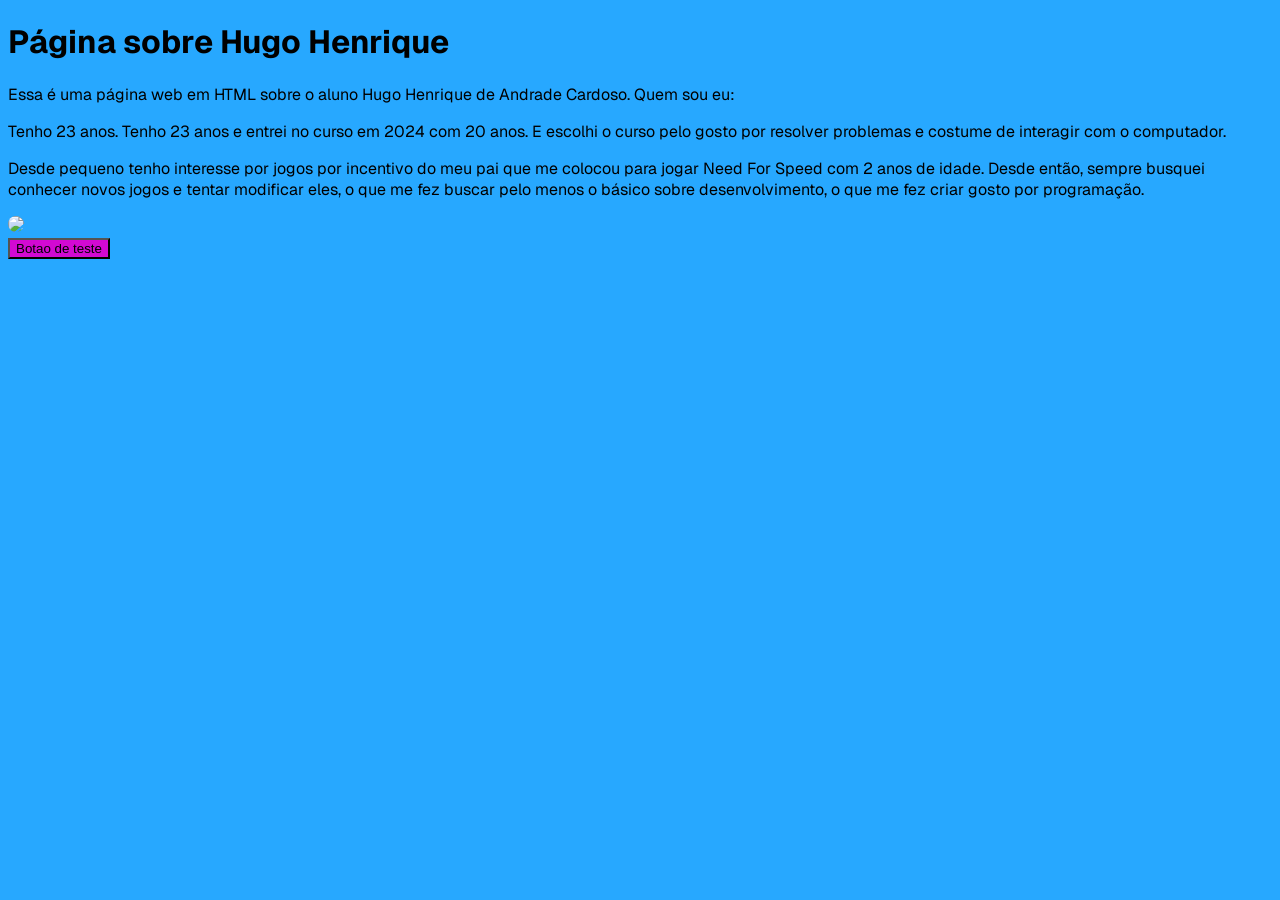
==== index.html @ ea563be0 "Renomeação do arquivo para o github pages" ====
<!DOCTYPE html>
<html lang="pt-BR">
    <head>
    <link rel="stylesheet" href="styles.css">
    <meta charset="utf-8">
    <meta name="viewport" content="width=viewdevice-width">
    <style>
        @import url('https://fonts.googleapis.com/css2?family=Geist:ital,wght@0,100..900;1,100..900&display=swap');
    </style>
  <title>Hugo Henrique de Andrade Cardoso</title>
</head>
<body>
    <h1>Página sobre Hugo Henrique</h1>
  
    <p>Essa é uma página web em HTML sobre o aluno Hugo Henrique de Andrade Cardoso. Quem sou eu:</p>
  
    <p>Tenho 23 anos. Tenho 23 anos e entrei no curso em 2024 com 20 anos. E escolhi o curso pelo gosto por resolver problemas e costume de interagir com o computador.</p>
  
    <p>Desde pequeno tenho interesse por jogos por incentivo do meu pai que me colocou para jogar Need For Speed com 2 anos de idade. Desde então, sempre busquei conhecer novos jogos e tentar modificar eles, o que me fez buscar pelo menos o básico sobre desenvolvimento, o que me fez criar gosto por programação.</p>
  
    <img src="images/image.jpg" class="circular image" id="my-img">

    <div>
        <button id="effect-button">Botao de teste</button>
    </div>

    <script src="scripts.js"></script>
</body>
</html>
---- styles.css ----
html, body {
    min-height: 100%;
}

body{
    background-color: rgba(0, 153, 255, 0.849);
    font-family: "Geist", sans-serif;
}

.circular{
    border-radius: 65%;
    shape-outside: circle(65%);
}

button{
    background-color: rgb(210, 9, 210);
    top: 50%;
    left: 50%;
}
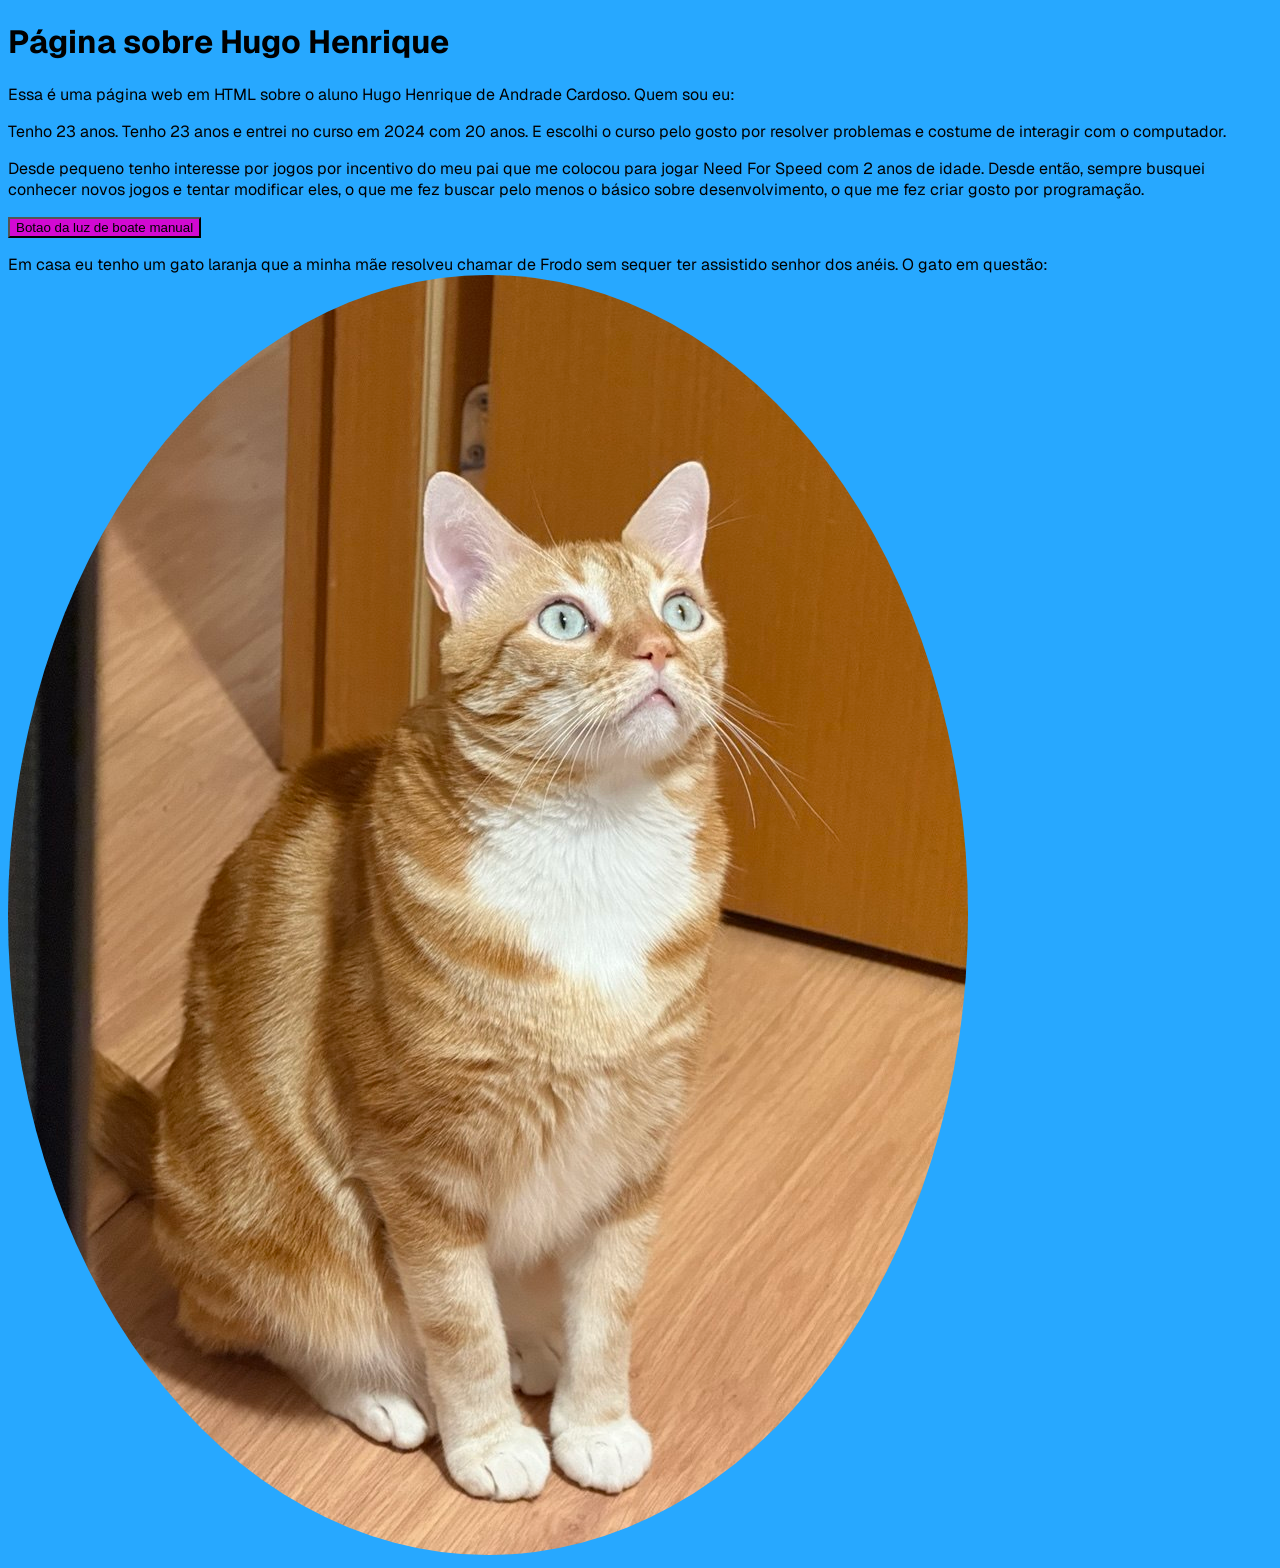
==== commit bb51dba3: "Correcao do script de mudanca de cor e remanejo de elementos" ====
--- a/index.html
+++ b/index.html
@@ -11,18 +11,21 @@
 </head>
 <body>
     <h1>Página sobre Hugo Henrique</h1>
-  
-    <p>Essa é uma página web em HTML sobre o aluno Hugo Henrique de Andrade Cardoso. Quem sou eu:</p>
-  
-    <p>Tenho 23 anos. Tenho 23 anos e entrei no curso em 2024 com 20 anos. E escolhi o curso pelo gosto por resolver problemas e costume de interagir com o computador.</p>
-  
-    <p>Desde pequeno tenho interesse por jogos por incentivo do meu pai que me colocou para jogar Need For Speed com 2 anos de idade. Desde então, sempre busquei conhecer novos jogos e tentar modificar eles, o que me fez buscar pelo menos o básico sobre desenvolvimento, o que me fez criar gosto por programação.</p>
-  
-    <img src="images/image.jpg" class="circular image" id="my-img">
+    
+    <p1>Essa é uma página web em HTML sobre o aluno Hugo Henrique de Andrade Cardoso. Quem sou eu:</p>
+    
+    <p2>Tenho 23 anos. Tenho 23 anos e entrei no curso em 2024 com 20 anos. E escolhi o curso pelo gosto por resolver problemas e costume de interagir com o computador.</p>
+    
+    <p3>Desde pequeno tenho interesse por jogos por incentivo do meu pai que me colocou para jogar Need For Speed com 2 anos de idade. Desde então, sempre busquei conhecer novos jogos e tentar modificar eles, o que me fez buscar pelo menos o básico sobre desenvolvimento, o que me fez criar gosto por programação.</p>
 
     <div>
-        <button id="effect-button">Botao de teste</button>
+        <button id="effect-button">Botao da luz de boate manual</button>
     </div>
+
+    <p></p>
+  
+    <p4>Em casa eu tenho um gato laranja que a minha mãe resolveu chamar de Frodo sem sequer ter assistido senhor dos anéis. O gato em questão:</p4>
+    <img src="images/image.jpg" class="circular">
 
     <script src="scripts.js"></script>
 </body>
--- a/styles.css
+++ b/styles.css
@@ -8,8 +8,8 @@
 }
 
 .circular{
-    border-radius: 65%;
-    shape-outside: circle(65%);
+    border-radius: 50%;
+    shape-outside: circle(50%);
 }
 
 button{
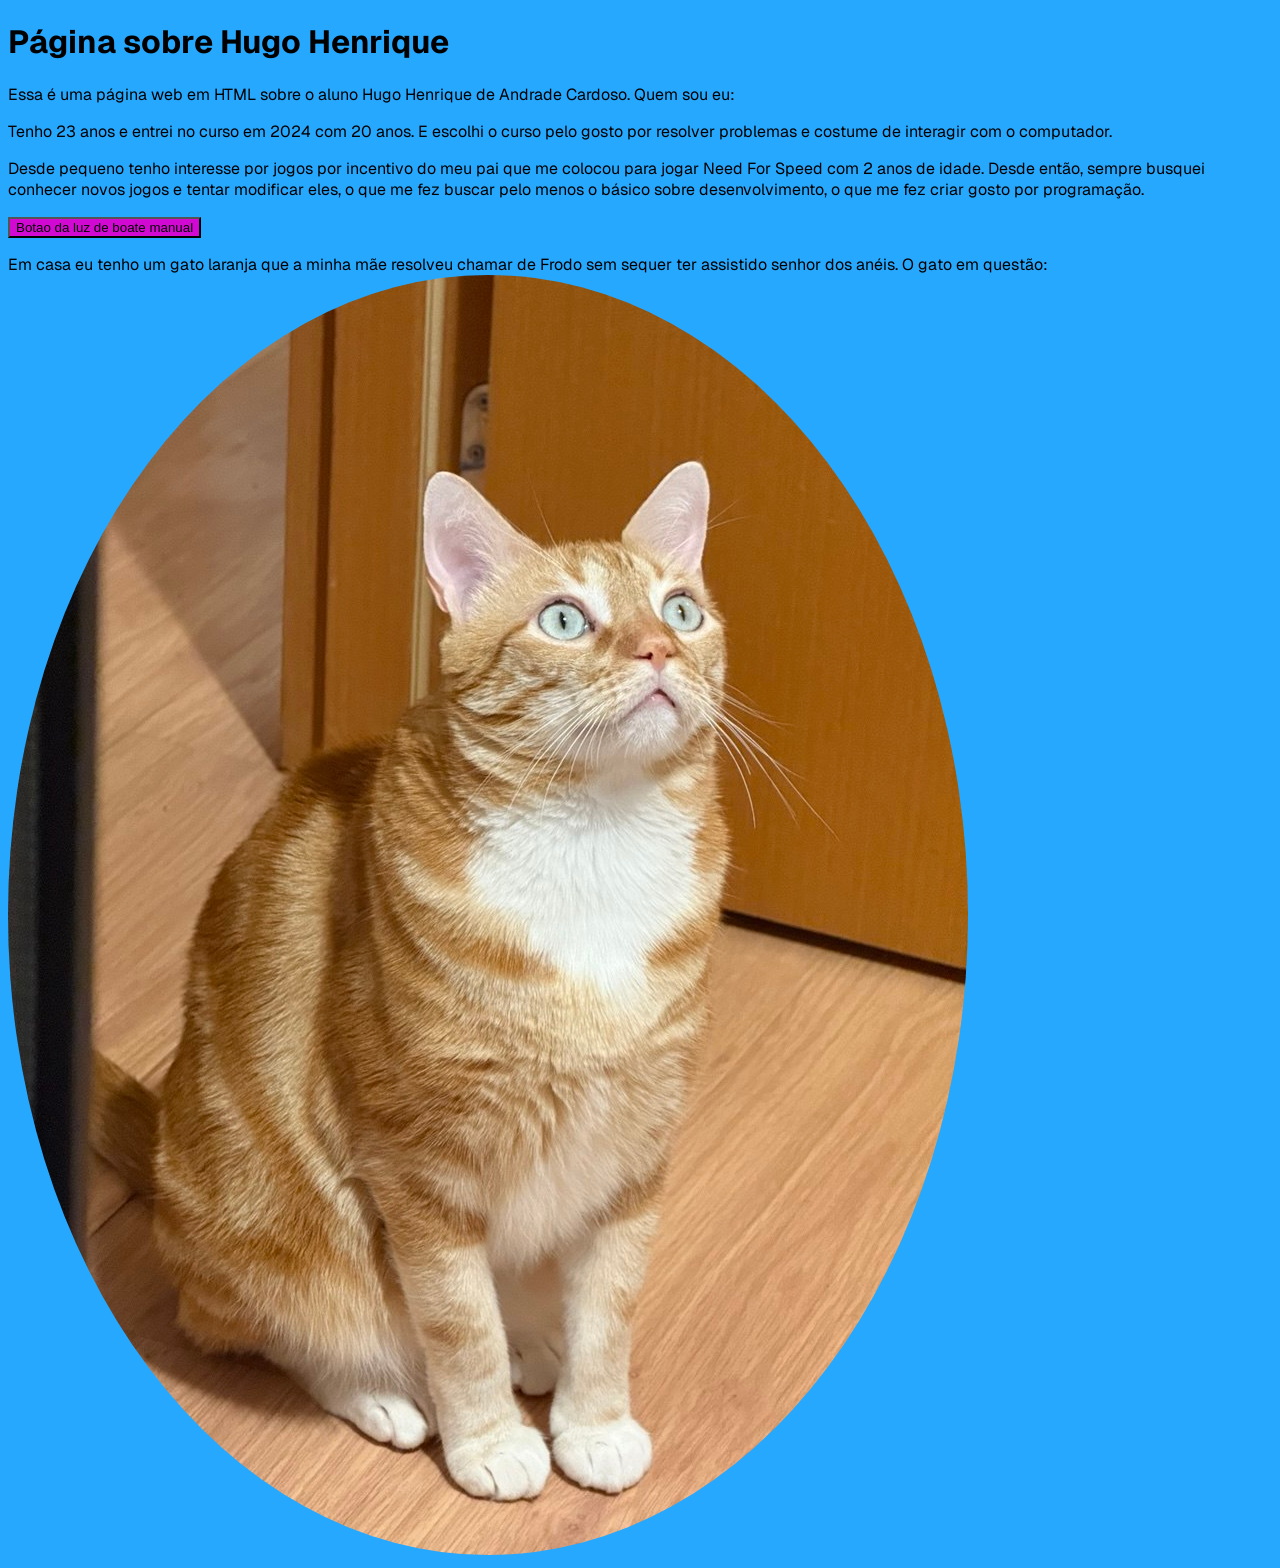
==== commit ef5c6ca7: "Correcao no texto" ====
--- a/index.html
+++ b/index.html
@@ -14,7 +14,7 @@
     
     <p1>Essa é uma página web em HTML sobre o aluno Hugo Henrique de Andrade Cardoso. Quem sou eu:</p>
     
-    <p2>Tenho 23 anos. Tenho 23 anos e entrei no curso em 2024 com 20 anos. E escolhi o curso pelo gosto por resolver problemas e costume de interagir com o computador.</p>
+    <p2>Tenho 23 anos e entrei no curso em 2024 com 20 anos. E escolhi o curso pelo gosto por resolver problemas e costume de interagir com o computador.</p>
     
     <p3>Desde pequeno tenho interesse por jogos por incentivo do meu pai que me colocou para jogar Need For Speed com 2 anos de idade. Desde então, sempre busquei conhecer novos jogos e tentar modificar eles, o que me fez buscar pelo menos o básico sobre desenvolvimento, o que me fez criar gosto por programação.</p>
 
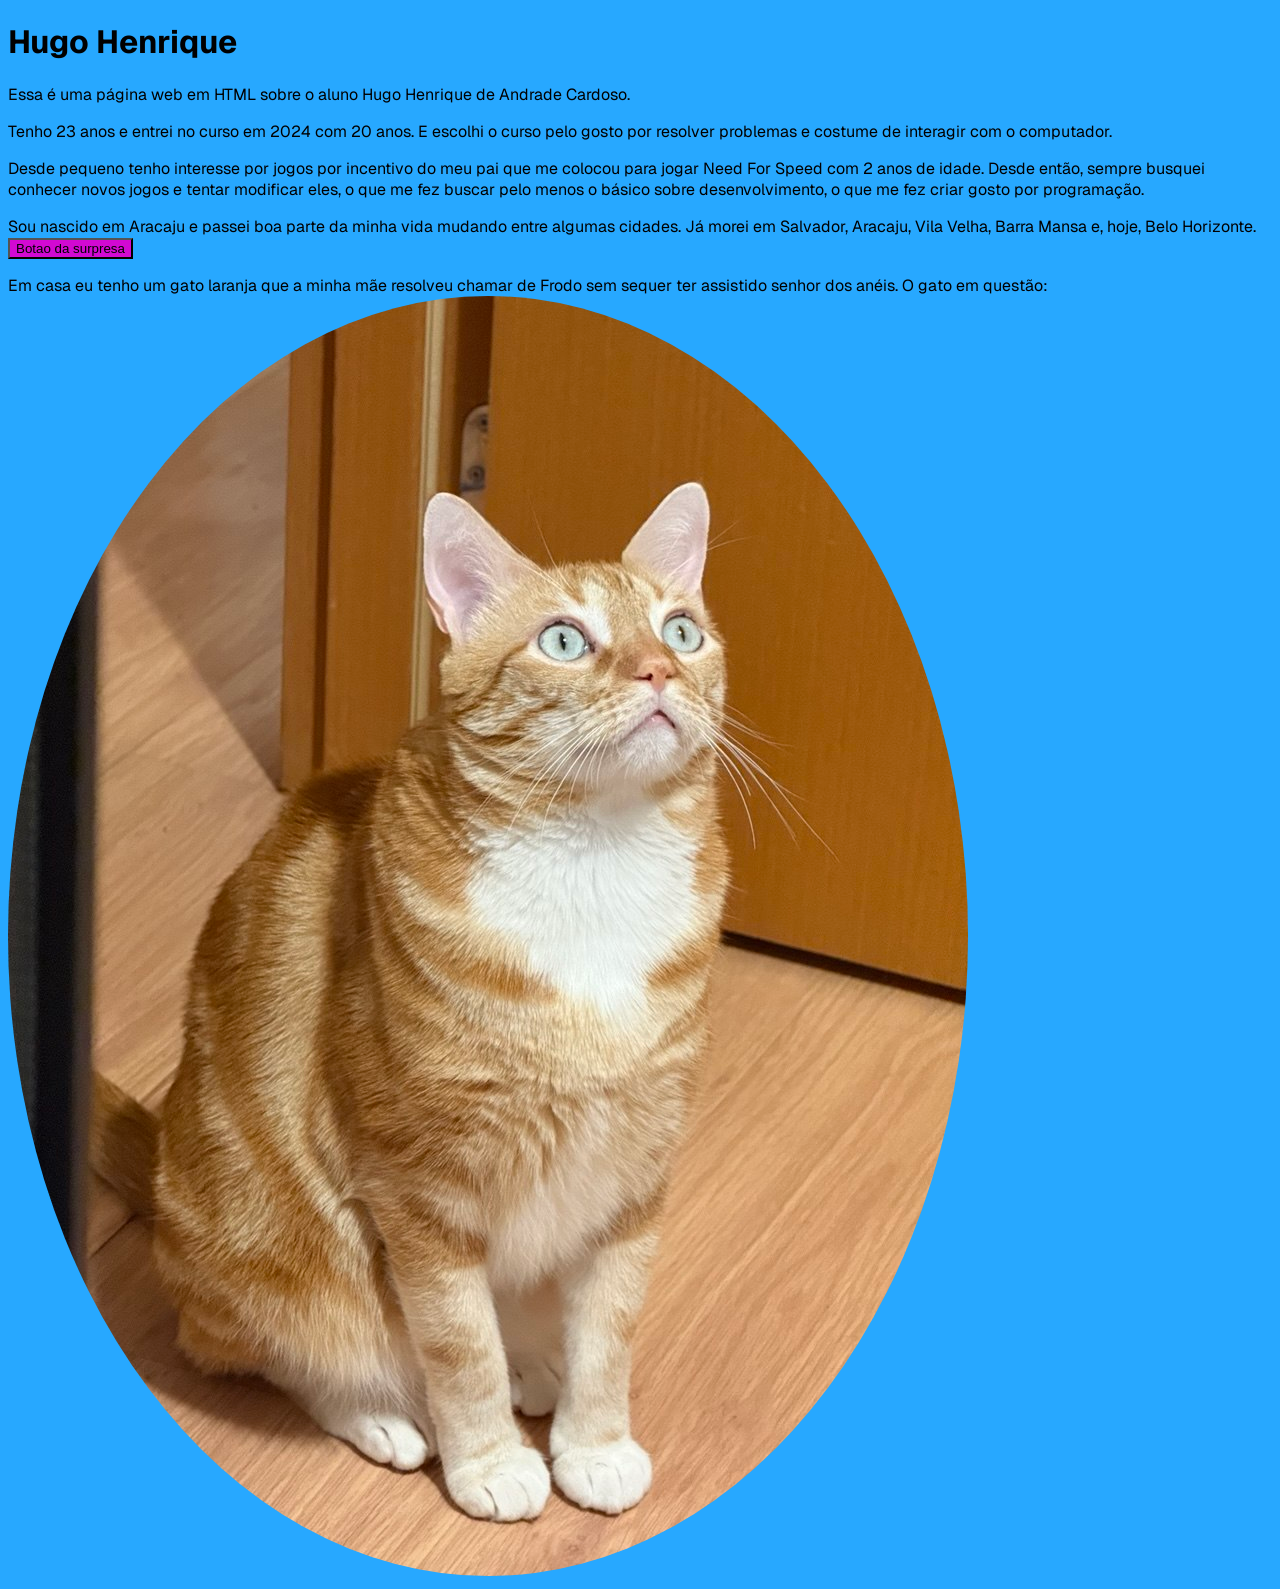
==== commit 142baa3a: "Atualizacao dos textos" ====
--- a/index.html
+++ b/index.html
@@ -10,16 +10,18 @@
   <title>Hugo Henrique de Andrade Cardoso</title>
 </head>
 <body>
-    <h1>Página sobre Hugo Henrique</h1>
+    <h1>Hugo Henrique</h1>
     
-    <p1>Essa é uma página web em HTML sobre o aluno Hugo Henrique de Andrade Cardoso. Quem sou eu:</p>
+    <p1>Essa é uma página web em HTML sobre o aluno Hugo Henrique de Andrade Cardoso.</p>
     
     <p2>Tenho 23 anos e entrei no curso em 2024 com 20 anos. E escolhi o curso pelo gosto por resolver problemas e costume de interagir com o computador.</p>
     
     <p3>Desde pequeno tenho interesse por jogos por incentivo do meu pai que me colocou para jogar Need For Speed com 2 anos de idade. Desde então, sempre busquei conhecer novos jogos e tentar modificar eles, o que me fez buscar pelo menos o básico sobre desenvolvimento, o que me fez criar gosto por programação.</p>
 
+    <p4>Sou nascido em Aracaju e passei boa parte da minha vida mudando entre algumas cidades. Já morei em Salvador, Aracaju, Vila Velha, Barra Mansa e, hoje, Belo Horizonte.</p4>
+    
     <div>
-        <button id="effect-button">Botao da luz de boate manual</button>
+        <button id="effect-button">Botao da surpresa</button>
     </div>
 
     <p></p>
